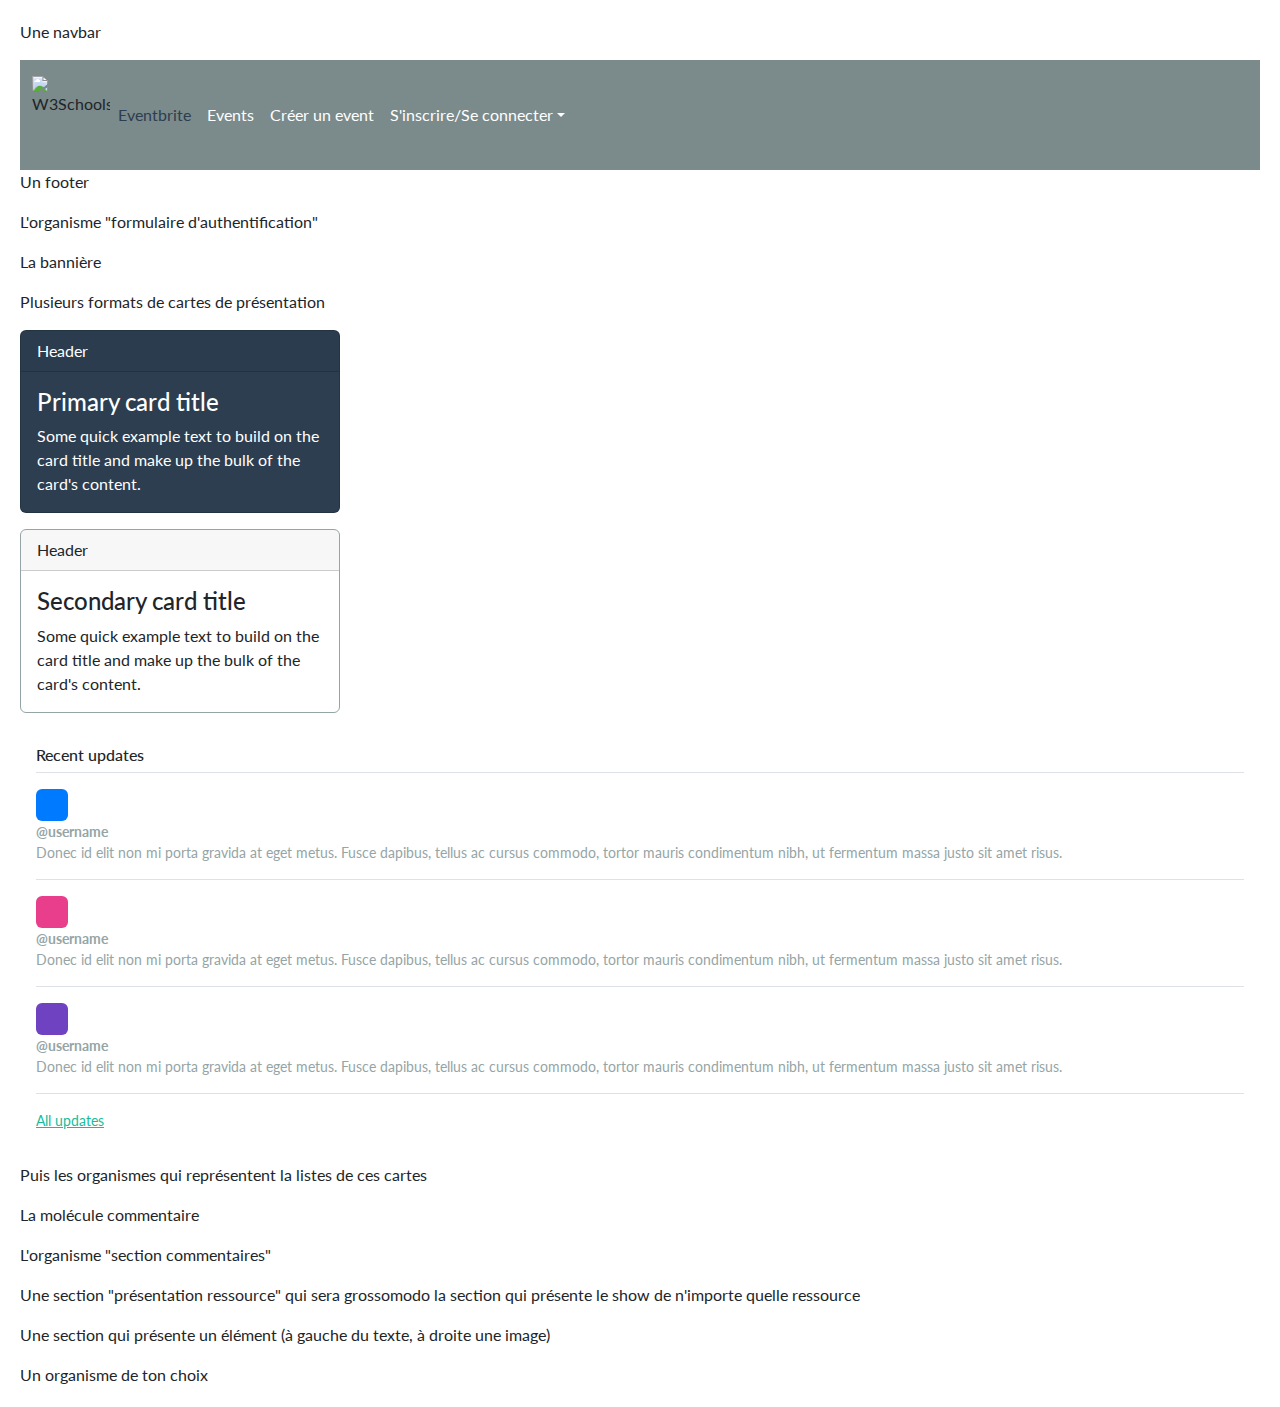
==== index.html @ 3ca7cefd "first commit" ====
<!DOCTYPE html>
<html>
  <head>
    <title>Kit UI de l'espace !</title>
    <link rel="preconnect" href="https://fonts.googleapis.com">
    <link rel="preconnect" href="https://fonts.gstatic.com" crossorigin>
    <link href="https://fonts.googleapis.com/css2?family=Roboto:wght@300&display=swap" rel="stylesheet">

    <link rel="preconnect" href="https://fonts.googleapis.com">
    <link rel="preconnect" href="https://fonts.gstatic.com" crossorigin>
    <link href="https://fonts.googleapis.com/css2?family=Montserrat:wght@500&display=swap" rel="stylesheet">
    <link rel="stylesheet" type="text/css" href="bootstrap.css">
  </head>

<body>

<p>Une navbar</p>

<nav class="navbar navbar-expand-lg navbar-dark bg-dark">
    <div class="container-fluid">
      <img src="https://logos-download.com/wp-content/uploads/2019/11/Eventbrite_Logo-700x700.png" alt="W3Schools.com" style="width:77.5px;height:77.5px;">
        <button class="navbar-toggler" type="button" data-bs-toggle="collapse" data-bs-target="#navbarColor02" aria-controls="navbarColor02" aria-expanded="false" aria-label="Toggle navigation">
        <span class="navbar-toggler-icon"></span>
      </button>
      <div class="collapse navbar-collapse" id="navbarColor02">
        <ul class="navbar-nav me-auto">
          <li class="nav-item">
            <a class="nav-link active" href="#">Eventbrite</a>
          </li>
          <li class="nav-item">
            <a class="nav-link" href="#">Events</a>
          </li>
          <li class="nav-item">
            <a class="nav-link" href="#">Créer un event</a>
          </li>
          <li class="nav-item dropdown">
            <a class="nav-link dropdown-toggle" data-bs-toggle="dropdown" href="#" role="button" aria-haspopup="true" aria-expanded="false">S'inscrire/Se connecter</a>
            <div class="dropdown-menu">
              <a class="dropdown-item" href="#">S'enregistrer</a>
              <a class="dropdown-item" href="#">Se connecter</a>
              <a class="dropdown-item" href="#">Se déconnecter</a>
            </div>
          </li>
        </ul>
      </div>
    </div>
  </nav>

<p>Un footer</p>



<p>L'organisme "formulaire d'authentification"</p>



<p>La bannière</p>



<p>Plusieurs formats de cartes de présentation</p>

<div class="card text-white bg-primary mb-3" style="max-width: 20rem;">
    <div class="card-header">Header</div>
    <div class="card-body">
      <h4 class="card-title">Primary card title</h4>
      <p class="card-text">Some quick example text to build on the card title and make up the bulk of the card's content.</p>
    </div>
</div>

<div class="card border-secondary mb-3" style="max-width: 20rem;">
    <div class="card-header">Header</div>
    <div class="card-body">
      <h4 class="card-title">Secondary card title</h4>
      <p class="card-text">Some quick example text to build on the card title and make up the bulk of the card's content.</p>
    </div>
</div>

<div class="my-3 p-3 bg-white rounded box-shadow">
    <h6 class="border-bottom border-gray pb-2 mb-0">Recent updates</h6>
    <div class="media text-muted pt-3">
      <img data-src="holder.js/32x32?theme=thumb&amp;bg=007bff&amp;fg=007bff&amp;size=1" alt="32x32" class="mr-2 rounded" style="width: 32px; height: 32px;" src="data:image/svg+xml;charset=UTF-8,%3Csvg%20width%3D%2232%22%20height%3D%2232%22%20xmlns%3D%22http%3A%2F%2Fwww.w3.org%2F2000%2Fsvg%22%20viewBox%3D%220%200%2032%2032%22%20preserveAspectRatio%3D%22none%22%3E%3Cdefs%3E%3Cstyle%20type%3D%22text%2Fcss%22%3E%23holder_18695008e8b%20text%20%7B%20fill%3A%23007bff%3Bfont-weight%3Abold%3Bfont-family%3AArial%2C%20Helvetica%2C%20Open%20Sans%2C%20sans-serif%2C%20monospace%3Bfont-size%3A2pt%20%7D%20%3C%2Fstyle%3E%3C%2Fdefs%3E%3Cg%20id%3D%22holder_18695008e8b%22%3E%3Crect%20width%3D%2232%22%20height%3D%2232%22%20fill%3D%22%23007bff%22%3E%3C%2Frect%3E%3Cg%3E%3Ctext%20x%3D%2212.045440673828125%22%20y%3D%2217.2%22%3E32x32%3C%2Ftext%3E%3C%2Fg%3E%3C%2Fg%3E%3C%2Fsvg%3E" data-holder-rendered="true">
      <p class="media-body pb-3 mb-0 small lh-125 border-bottom border-gray">
        <strong class="d-block text-gray-dark">@username</strong>
        Donec id elit non mi porta gravida at eget metus. Fusce dapibus, tellus ac cursus commodo, tortor mauris condimentum nibh, ut fermentum massa justo sit amet risus.
      </p>
    </div>
    <div class="media text-muted pt-3">
      <img data-src="holder.js/32x32?theme=thumb&amp;bg=e83e8c&amp;fg=e83e8c&amp;size=1" alt="32x32" class="mr-2 rounded" style="width: 32px; height: 32px;" src="data:image/svg+xml;charset=UTF-8,%3Csvg%20width%3D%2232%22%20height%3D%2232%22%20xmlns%3D%22http%3A%2F%2Fwww.w3.org%2F2000%2Fsvg%22%20viewBox%3D%220%200%2032%2032%22%20preserveAspectRatio%3D%22none%22%3E%3Cdefs%3E%3Cstyle%20type%3D%22text%2Fcss%22%3E%23holder_18695008e8d%20text%20%7B%20fill%3A%23e83e8c%3Bfont-weight%3Abold%3Bfont-family%3AArial%2C%20Helvetica%2C%20Open%20Sans%2C%20sans-serif%2C%20monospace%3Bfont-size%3A2pt%20%7D%20%3C%2Fstyle%3E%3C%2Fdefs%3E%3Cg%20id%3D%22holder_18695008e8d%22%3E%3Crect%20width%3D%2232%22%20height%3D%2232%22%20fill%3D%22%23e83e8c%22%3E%3C%2Frect%3E%3Cg%3E%3Ctext%20x%3D%2212.045440673828125%22%20y%3D%2217.2%22%3E32x32%3C%2Ftext%3E%3C%2Fg%3E%3C%2Fg%3E%3C%2Fsvg%3E" data-holder-rendered="true">
      <p class="media-body pb-3 mb-0 small lh-125 border-bottom border-gray">
        <strong class="d-block text-gray-dark">@username</strong>
        Donec id elit non mi porta gravida at eget metus. Fusce dapibus, tellus ac cursus commodo, tortor mauris condimentum nibh, ut fermentum massa justo sit amet risus.
      </p>
    </div>
    <div class="media text-muted pt-3">
      <img data-src="holder.js/32x32?theme=thumb&amp;bg=6f42c1&amp;fg=6f42c1&amp;size=1" alt="32x32" class="mr-2 rounded" style="width: 32px; height: 32px;" src="data:image/svg+xml;charset=UTF-8,%3Csvg%20width%3D%2232%22%20height%3D%2232%22%20xmlns%3D%22http%3A%2F%2Fwww.w3.org%2F2000%2Fsvg%22%20viewBox%3D%220%200%2032%2032%22%20preserveAspectRatio%3D%22none%22%3E%3Cdefs%3E%3Cstyle%20type%3D%22text%2Fcss%22%3E%23holder_18695008e8e%20text%20%7B%20fill%3A%236f42c1%3Bfont-weight%3Abold%3Bfont-family%3AArial%2C%20Helvetica%2C%20Open%20Sans%2C%20sans-serif%2C%20monospace%3Bfont-size%3A2pt%20%7D%20%3C%2Fstyle%3E%3C%2Fdefs%3E%3Cg%20id%3D%22holder_18695008e8e%22%3E%3Crect%20width%3D%2232%22%20height%3D%2232%22%20fill%3D%22%236f42c1%22%3E%3C%2Frect%3E%3Cg%3E%3Ctext%20x%3D%2212.045440673828125%22%20y%3D%2217.2%22%3E32x32%3C%2Ftext%3E%3C%2Fg%3E%3C%2Fg%3E%3C%2Fsvg%3E" data-holder-rendered="true">
      <p class="media-body pb-3 mb-0 small lh-125 border-bottom border-gray">
        <strong class="d-block text-gray-dark">@username</strong>
        Donec id elit non mi porta gravida at eget metus. Fusce dapibus, tellus ac cursus commodo, tortor mauris condimentum nibh, ut fermentum massa justo sit amet risus.
      </p>
    </div>
    <small class="d-block text-right mt-3">
      <a href="#">All updates</a>
    </small>
</div>
  

<p>Puis les organismes qui représentent la listes de ces cartes</p>



<p>La molécule commentaire</p>
<p>L'organisme "section commentaires"</p>
<p>Une section "présentation ressource" qui sera grossomodo la section qui présente le show de n'importe quelle ressource</p>
<p>Une section qui présente un élément (à gauche du texte, à droite une image)</p>
<p>Un organisme de ton choix</p>

</body>
</html>
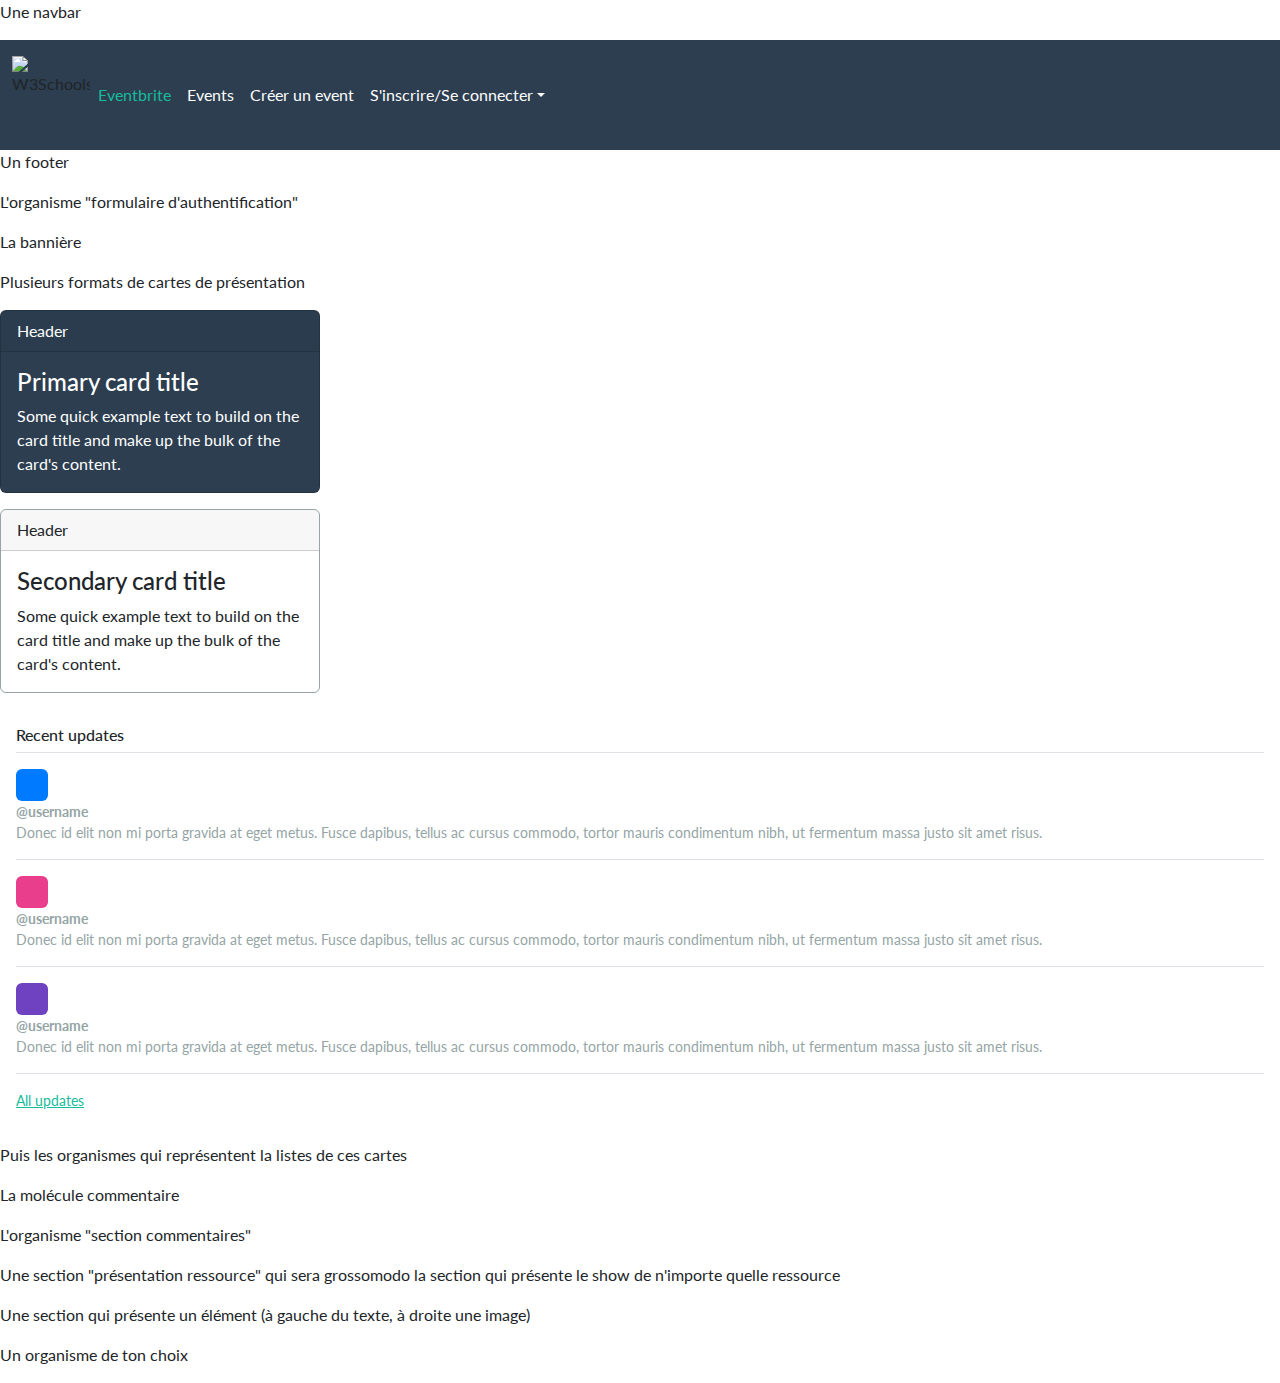
==== commit 56139e67: "maj index form navbar banner" ====
--- a/index.html
+++ b/index.html
@@ -16,7 +16,7 @@
 
 <p>Une navbar</p>
 
-<nav class="navbar navbar-expand-lg navbar-dark bg-dark">
+<nav class="navbar navbar-expand-lg navbar-dark bg-primary">
     <div class="container-fluid">
       <img src="https://logos-download.com/wp-content/uploads/2019/11/Eventbrite_Logo-700x700.png" alt="W3Schools.com" style="width:77.5px;height:77.5px;">
         <button class="navbar-toggler" type="button" data-bs-toggle="collapse" data-bs-target="#navbarColor02" aria-controls="navbarColor02" aria-expanded="false" aria-label="Toggle navigation">
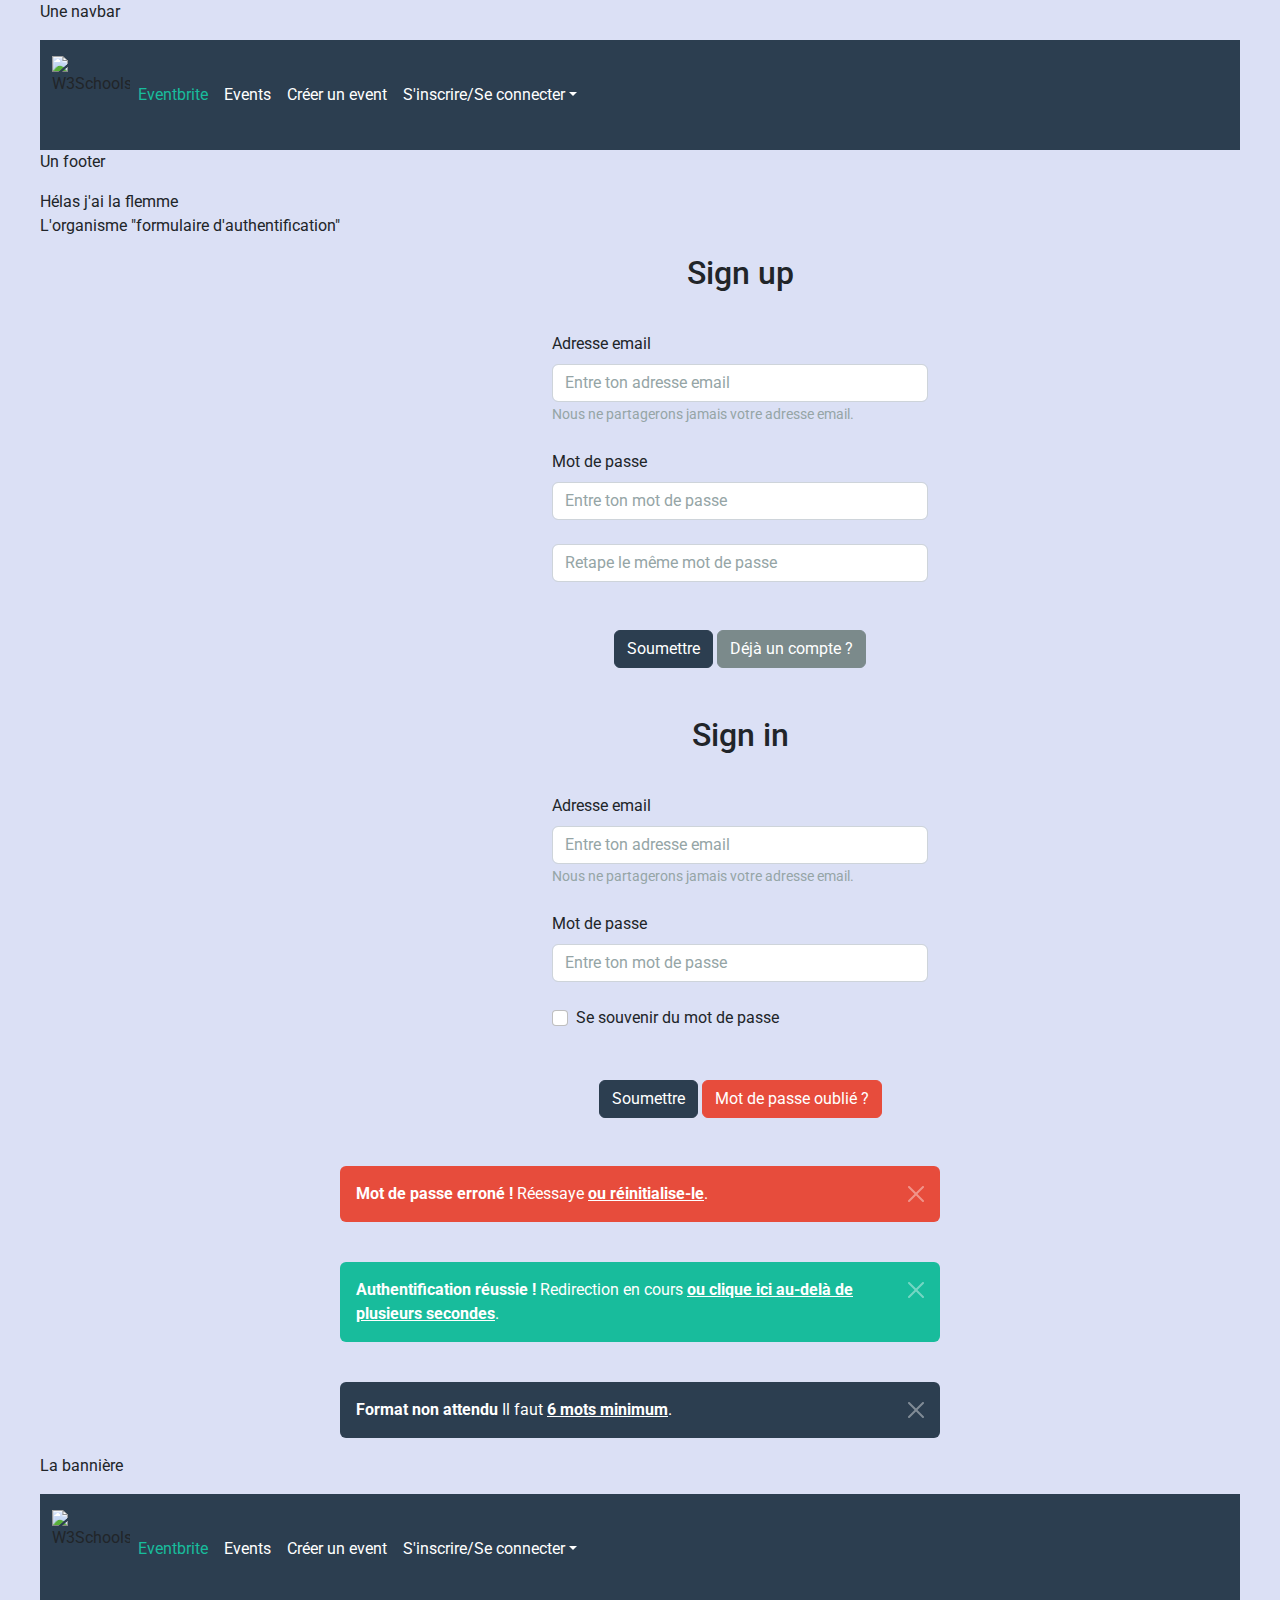
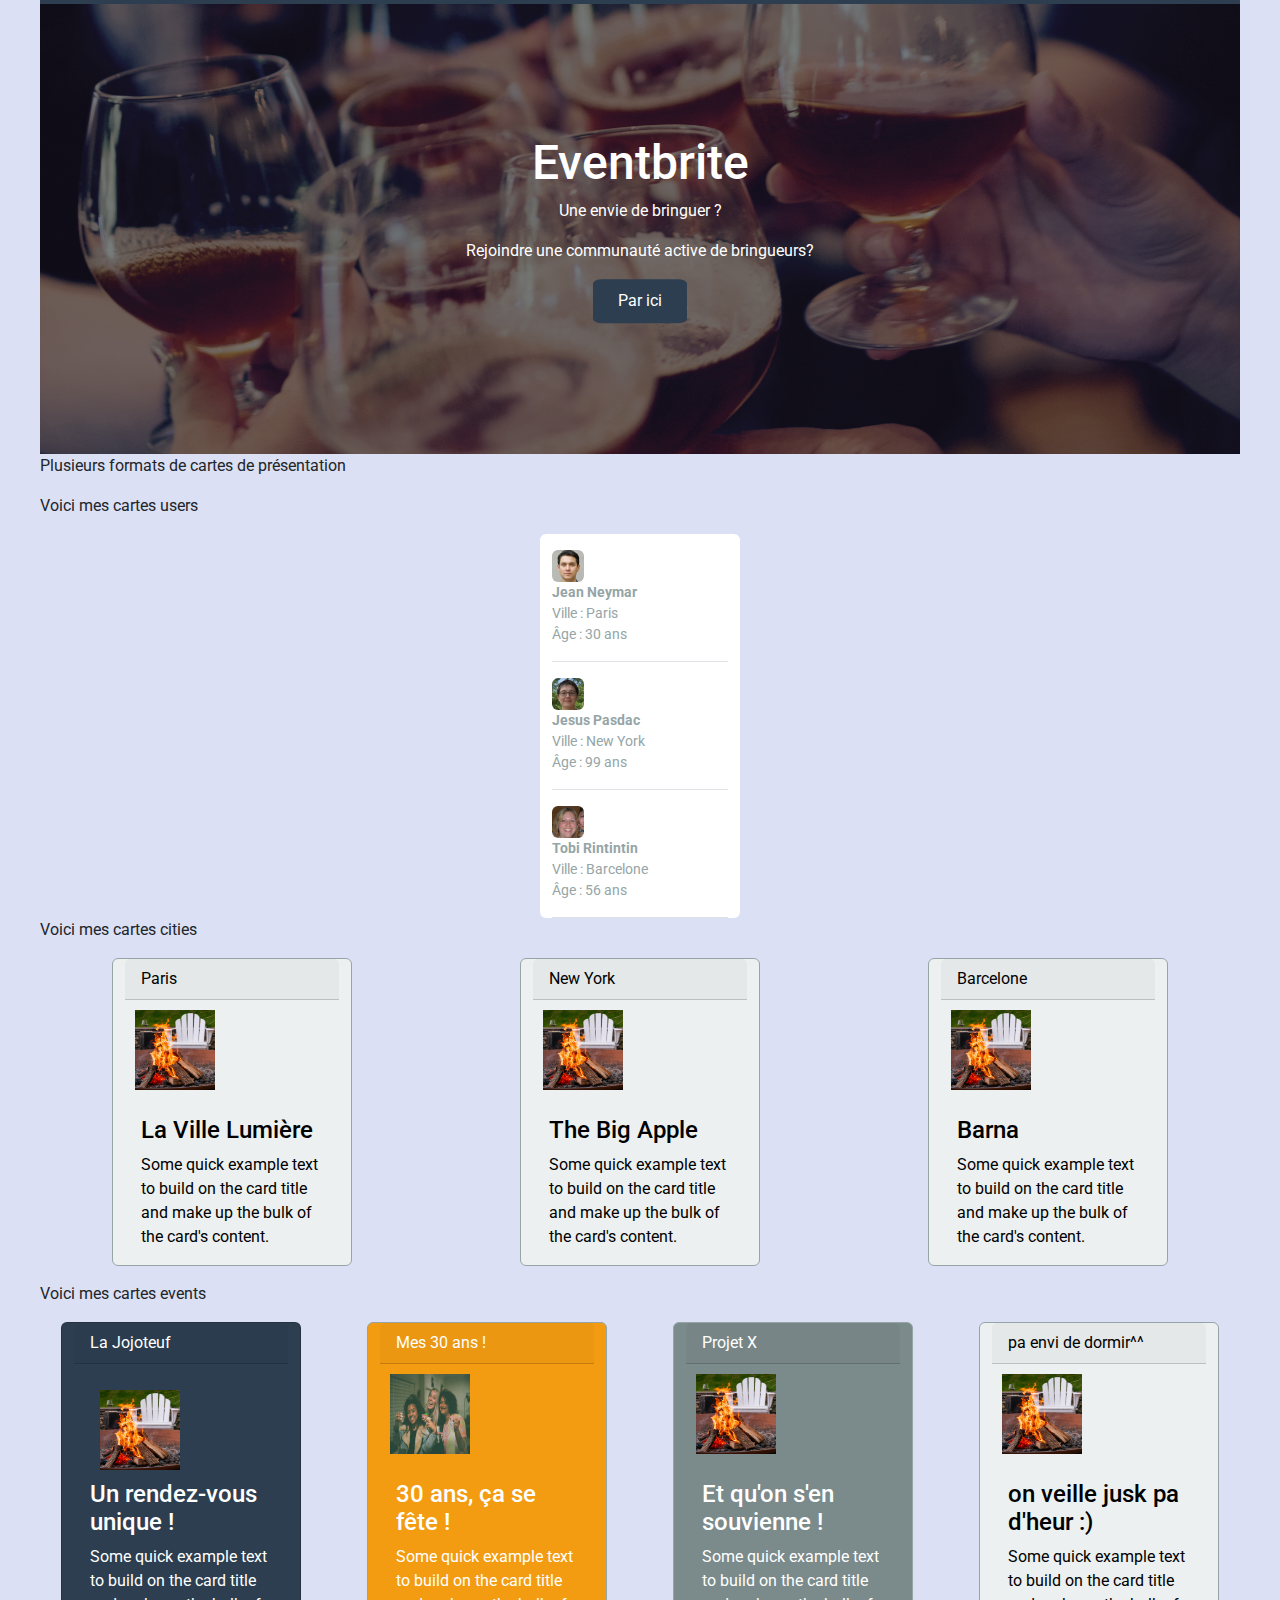
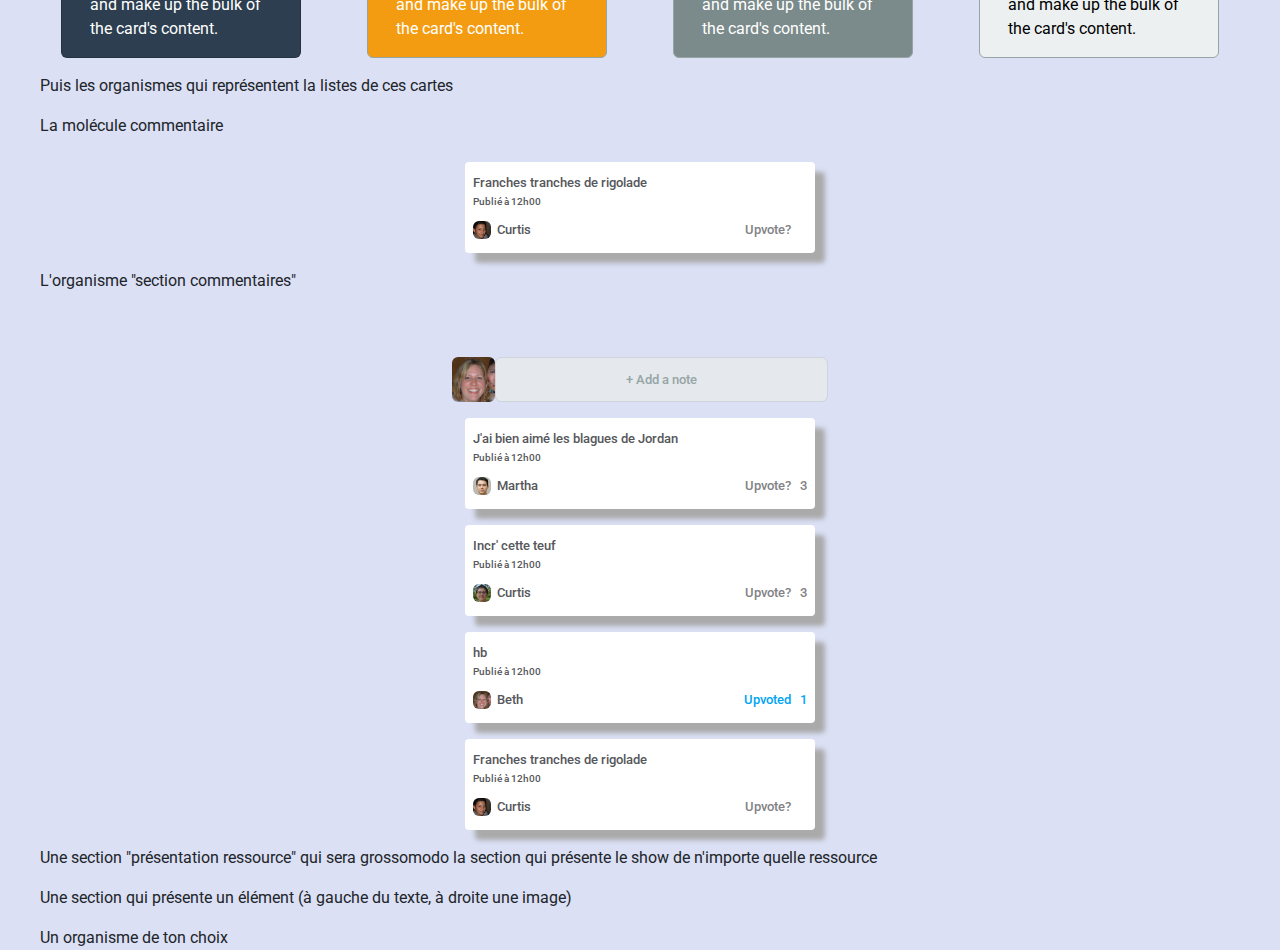
==== commit b4503f56: "l'enfer" ====
--- a/index.html
+++ b/index.html
@@ -10,6 +10,7 @@
     <link rel="preconnect" href="https://fonts.gstatic.com" crossorigin>
     <link href="https://fonts.googleapis.com/css2?family=Montserrat:wght@500&display=swap" rel="stylesheet">
     <link rel="stylesheet" type="text/css" href="bootstrap.css">
+    <link rel="stylesheet" type="text/css" href="custom.css">
   </head>
 
 <body>
@@ -17,100 +18,317 @@
 <p>Une navbar</p>
 
 <nav class="navbar navbar-expand-lg navbar-dark bg-primary">
-    <div class="container-fluid">
-      <img src="https://logos-download.com/wp-content/uploads/2019/11/Eventbrite_Logo-700x700.png" alt="W3Schools.com" style="width:77.5px;height:77.5px;">
-        <button class="navbar-toggler" type="button" data-bs-toggle="collapse" data-bs-target="#navbarColor02" aria-controls="navbarColor02" aria-expanded="false" aria-label="Toggle navigation">
-        <span class="navbar-toggler-icon"></span>
-      </button>
-      <div class="collapse navbar-collapse" id="navbarColor02">
-        <ul class="navbar-nav me-auto">
-          <li class="nav-item">
-            <a class="nav-link active" href="#">Eventbrite</a>
-          </li>
-          <li class="nav-item">
-            <a class="nav-link" href="#">Events</a>
-          </li>
-          <li class="nav-item">
-            <a class="nav-link" href="#">Créer un event</a>
-          </li>
-          <li class="nav-item dropdown">
-            <a class="nav-link dropdown-toggle" data-bs-toggle="dropdown" href="#" role="button" aria-haspopup="true" aria-expanded="false">S'inscrire/Se connecter</a>
-            <div class="dropdown-menu">
-              <a class="dropdown-item" href="#">S'enregistrer</a>
-              <a class="dropdown-item" href="#">Se connecter</a>
-              <a class="dropdown-item" href="#">Se déconnecter</a>
-            </div>
-          </li>
-        </ul>
-      </div>
-    </div>
-  </nav>
+  <div class="container-fluid">
+    <img src="https://logos-download.com/wp-content/uploads/2019/11/Eventbrite_Logo-700x700.png" alt="W3Schools.com" style="width:77.5px;height:77.5px;">
+      <button class="navbar-toggler" type="button" data-bs-toggle="collapse" data-bs-target="#navbarColor02" aria-controls="navbarColor02" aria-expanded="false" aria-label="Toggle navigation">
+      <span class="navbar-toggler-icon"></span>
+    </button>
+    <div class="collapse navbar-collapse" id="navbarColor02">
+      <ul class="navbar-nav me-auto">
+        <li class="nav-item">
+          <a class="nav-link active" href="#">Eventbrite</a>
+        </li>
+        <li class="nav-item">
+          <a class="nav-link" href="#">Events</a>
+        </li>
+        <li class="nav-item">
+          <a class="nav-link" href="#">Créer un event</a>
+        </li>
+        <li class="nav-item dropdown">
+          <a class="nav-link dropdown-toggle" data-bs-toggle="dropdown" href="#" role="button" aria-haspopup="true" aria-expanded="false">S'inscrire/Se connecter</a>
+          <div class="dropdown-menu">
+            <a class="dropdown-item" href="#">S'enregistrer</a>
+            <a class="dropdown-item" href="#">Se connecter</a>
+            <a class="dropdown-item" href="#">Se déconnecter</a>
+          </div>
+        </li>
+      </ul>
+    </div>
+  </div>
+</nav>
 
 <p>Un footer</p>
 
-
+Hélas j'ai la flemme
 
 <p>L'organisme "formulaire d'authentification"</p>
 
+<div class="container">
+  <div class="row">
+    <div class="col-md-12 offset-md-3">  
+       <h1 class="h3 mb-3 font-weight-normal text-center">Sign up</h1>
+
+       <div class="form-group">
+         <label for="exampleInputEmail1" class="form-label mt-4">Adresse email</label>
+         <input type="email" class="form-control" id="exampleInputEmail1" aria-describedby="emailHelp" placeholder="Entre ton adresse email">
+         <small id="emailHelp" class="form-text text-muted">Nous ne partagerons jamais votre adresse email.</small>
+       </div>
+     
+       <div class="form-group">
+         <label for="exampleInputPassword1" class="form-label mt-4">Mot de passe</label>
+         <input type="password" class="form-control" id="exampleInputPassword1" placeholder="Entre ton mot de passe">
+       </div>
+       <div class="form-group"><br>
+        <input type="password" class="form-control" id="exampleInputPassword1" placeholder="Retape le même mot de passe">
+      </div>
+      <div class ="container-button">
+       <div class="actions mt-5">
+        <button type="submit" class="btn btn-primary">Soumettre</button>
+        <button type="submit" class="btn btn-dark">Déjà un compte ?</button>
+      </div>
+      </div>
+    </div>
+  </div>
+</div>
+<br><br>
+<div class="container">
+  <div class="row">
+    <div class="col-md-12s offset-md-3">  
+       <h1 class="h3 mb-3 font-weight-normal text-center">Sign in</h1>
+
+       <div class="form-group">
+         <label for="exampleInputEmail1" class="form-label mt-4">Adresse email</label>
+         <input type="email" class="form-control" id="exampleInputEmail1" aria-describedby="emailHelp" placeholder="Entre ton adresse email">
+         <small id="emailHelp" class="form-text text-muted">Nous ne partagerons jamais votre adresse email.</small>
+       </div>
+     
+       <div class="form-group">
+         <label for="exampleInputPassword1" class="form-label mt-4">Mot de passe</label>
+         <input type="password" class="form-control" id="exampleInputPassword1" placeholder="Entre ton mot de passe">
+       </div><br>
+       <div class="form-check">
+        <input class="form-check-input" type="checkbox" value="" id="flexCheckDefault">
+        <label class="form-check-label" for="flexCheckDefault">
+          Se souvenir du mot de passe
+        </label>
+      </div>
+      <div class ="container-button">
+       <div class="actions mt-5">
+        <button type="submit" class="btn btn-primary">Soumettre</button>
+        <button type="submit" class="btn btn-danger">Mot de passe oublié ?</button>
+      </div>
+      </div>
+    </div>
+  </div>
+</div>
+<br><br>
+
+ <div class="alert alert-dismissible alert-danger col-md-6 offset-md-3">
+   <button type="button" class="btn-close" data-bs-dismiss="alert"></button>
+   <strong>Mot de passe erroné !</strong> Réessaye <a href="#" class="alert-link">ou réinitialise-le</a>.
+ </div>
+ <br>
+ <div class="alert alert-dismissible alert-success col-md-6 offset-md-3">
+   <button type="button" class="btn-close" data-bs-dismiss="alert"></button>
+   <strong>Authentification réussie !</strong> Redirection en cours <a href="#" class="alert-link">ou clique ici au-delà de plusieurs secondes</a>.
+ </div>
+ <br>
+ <div class="alert alert-dismissible alert-primary col-md-6 offset-md-3">
+   <button type="button" class="btn-close" data-bs-dismiss="alert"></button>
+   <strong>Format non attendu</strong> Il faut <a href="#" class="alert-link">6 mots minimum</a>.
+ </div>
+
 
 
 <p>La bannière</p>
 
-
+<nav class="navbar navbar-expand-lg navbar-dark bg-primary">
+  <div class="container-fluid">
+    <img src="https://logos-download.com/wp-content/uploads/2019/11/Eventbrite_Logo-700x700.png" alt="W3Schools.com" style="width:77.5px;height:77.5px;">
+      <button class="navbar-toggler" type="button" data-bs-toggle="collapse" data-bs-target="#navbarColor02" aria-controls="navbarColor02" aria-expanded="false" aria-label="Toggle navigation">
+      <span class="navbar-toggler-icon"></span>
+    </button>
+    <div class="collapse navbar-collapse" id="navbarColor02">
+      <ul class="navbar-nav me-auto">
+        <li class="nav-item">
+          <a class="nav-link active" href="#">Eventbrite</a>
+        </li>
+        <li class="nav-item">
+          <a class="nav-link" href="#">Events</a>
+        </li>
+        <li class="nav-item">
+          <a class="nav-link" href="#">Créer un event</a>
+        </li>
+        <li class="nav-item dropdown">
+          <a class="nav-link dropdown-toggle" data-bs-toggle="dropdown" href="#" role="button" aria-haspopup="true" aria-expanded="false">S'inscrire/Se connecter</a>
+          <div class="dropdown-menu">
+            <a class="dropdown-item" href="#">S'enregistrer</a>
+            <a class="dropdown-item" href="#">Se connecter</a>
+            <a class="dropdown-item" href="#">Se déconnecter</a>
+          </div>
+        </li>
+      </ul>
+    </div>
+  </div>
+</nav>
+
+<div class="hero-image">
+  <div class="hero-text">
+    <h1>Eventbrite</h1>
+    <p>Une envie de bringuer ?</p>
+    <p>Rejoindre une communauté active de bringueurs?</p>
+    <button>Par ici</button>
+  </div>
+</div>
 
 <p>Plusieurs formats de cartes de présentation</p>
-
-<div class="card text-white bg-primary mb-3" style="max-width: 20rem;">
-    <div class="card-header">Header</div>
-    <div class="card-body">
-      <h4 class="card-title">Primary card title</h4>
-      <p class="card-text">Some quick example text to build on the card title and make up the bulk of the card's content.</p>
-    </div>
-</div>
-
-<div class="card border-secondary mb-3" style="max-width: 20rem;">
-    <div class="card-header">Header</div>
-    <div class="card-body">
-      <h4 class="card-title">Secondary card title</h4>
-      <p class="card-text">Some quick example text to build on the card title and make up the bulk of the card's content.</p>
-    </div>
-</div>
-
-<div class="my-3 p-3 bg-white rounded box-shadow">
-    <h6 class="border-bottom border-gray pb-2 mb-0">Recent updates</h6>
-    <div class="media text-muted pt-3">
-      <img data-src="holder.js/32x32?theme=thumb&amp;bg=007bff&amp;fg=007bff&amp;size=1" alt="32x32" class="mr-2 rounded" style="width: 32px; height: 32px;" src="data:image/svg+xml;charset=UTF-8,%3Csvg%20width%3D%2232%22%20height%3D%2232%22%20xmlns%3D%22http%3A%2F%2Fwww.w3.org%2F2000%2Fsvg%22%20viewBox%3D%220%200%2032%2032%22%20preserveAspectRatio%3D%22none%22%3E%3Cdefs%3E%3Cstyle%20type%3D%22text%2Fcss%22%3E%23holder_18695008e8b%20text%20%7B%20fill%3A%23007bff%3Bfont-weight%3Abold%3Bfont-family%3AArial%2C%20Helvetica%2C%20Open%20Sans%2C%20sans-serif%2C%20monospace%3Bfont-size%3A2pt%20%7D%20%3C%2Fstyle%3E%3C%2Fdefs%3E%3Cg%20id%3D%22holder_18695008e8b%22%3E%3Crect%20width%3D%2232%22%20height%3D%2232%22%20fill%3D%22%23007bff%22%3E%3C%2Frect%3E%3Cg%3E%3Ctext%20x%3D%2212.045440673828125%22%20y%3D%2217.2%22%3E32x32%3C%2Ftext%3E%3C%2Fg%3E%3C%2Fg%3E%3C%2Fsvg%3E" data-holder-rendered="true">
-      <p class="media-body pb-3 mb-0 small lh-125 border-bottom border-gray">
-        <strong class="d-block text-gray-dark">@username</strong>
-        Donec id elit non mi porta gravida at eget metus. Fusce dapibus, tellus ac cursus commodo, tortor mauris condimentum nibh, ut fermentum massa justo sit amet risus.
-      </p>
-    </div>
-    <div class="media text-muted pt-3">
-      <img data-src="holder.js/32x32?theme=thumb&amp;bg=e83e8c&amp;fg=e83e8c&amp;size=1" alt="32x32" class="mr-2 rounded" style="width: 32px; height: 32px;" src="data:image/svg+xml;charset=UTF-8,%3Csvg%20width%3D%2232%22%20height%3D%2232%22%20xmlns%3D%22http%3A%2F%2Fwww.w3.org%2F2000%2Fsvg%22%20viewBox%3D%220%200%2032%2032%22%20preserveAspectRatio%3D%22none%22%3E%3Cdefs%3E%3Cstyle%20type%3D%22text%2Fcss%22%3E%23holder_18695008e8d%20text%20%7B%20fill%3A%23e83e8c%3Bfont-weight%3Abold%3Bfont-family%3AArial%2C%20Helvetica%2C%20Open%20Sans%2C%20sans-serif%2C%20monospace%3Bfont-size%3A2pt%20%7D%20%3C%2Fstyle%3E%3C%2Fdefs%3E%3Cg%20id%3D%22holder_18695008e8d%22%3E%3Crect%20width%3D%2232%22%20height%3D%2232%22%20fill%3D%22%23e83e8c%22%3E%3C%2Frect%3E%3Cg%3E%3Ctext%20x%3D%2212.045440673828125%22%20y%3D%2217.2%22%3E32x32%3C%2Ftext%3E%3C%2Fg%3E%3C%2Fg%3E%3C%2Fsvg%3E" data-holder-rendered="true">
-      <p class="media-body pb-3 mb-0 small lh-125 border-bottom border-gray">
-        <strong class="d-block text-gray-dark">@username</strong>
-        Donec id elit non mi porta gravida at eget metus. Fusce dapibus, tellus ac cursus commodo, tortor mauris condimentum nibh, ut fermentum massa justo sit amet risus.
-      </p>
-    </div>
-    <div class="media text-muted pt-3">
-      <img data-src="holder.js/32x32?theme=thumb&amp;bg=6f42c1&amp;fg=6f42c1&amp;size=1" alt="32x32" class="mr-2 rounded" style="width: 32px; height: 32px;" src="data:image/svg+xml;charset=UTF-8,%3Csvg%20width%3D%2232%22%20height%3D%2232%22%20xmlns%3D%22http%3A%2F%2Fwww.w3.org%2F2000%2Fsvg%22%20viewBox%3D%220%200%2032%2032%22%20preserveAspectRatio%3D%22none%22%3E%3Cdefs%3E%3Cstyle%20type%3D%22text%2Fcss%22%3E%23holder_18695008e8e%20text%20%7B%20fill%3A%236f42c1%3Bfont-weight%3Abold%3Bfont-family%3AArial%2C%20Helvetica%2C%20Open%20Sans%2C%20sans-serif%2C%20monospace%3Bfont-size%3A2pt%20%7D%20%3C%2Fstyle%3E%3C%2Fdefs%3E%3Cg%20id%3D%22holder_18695008e8e%22%3E%3Crect%20width%3D%2232%22%20height%3D%2232%22%20fill%3D%22%236f42c1%22%3E%3C%2Frect%3E%3Cg%3E%3Ctext%20x%3D%2212.045440673828125%22%20y%3D%2217.2%22%3E32x32%3C%2Ftext%3E%3C%2Fg%3E%3C%2Fg%3E%3C%2Fsvg%3E" data-holder-rendered="true">
-      <p class="media-body pb-3 mb-0 small lh-125 border-bottom border-gray">
-        <strong class="d-block text-gray-dark">@username</strong>
-        Donec id elit non mi porta gravida at eget metus. Fusce dapibus, tellus ac cursus commodo, tortor mauris condimentum nibh, ut fermentum massa justo sit amet risus.
-      </p>
-    </div>
-    <small class="d-block text-right mt-3">
-      <a href="#">All updates</a>
-    </small>
-</div>
+<p>Voici mes cartes users</p>
+
+<div class="container">
+  <div class="row">
+      <div class="col-md-6 offset-md-3 bg-white rounded box-shadow"> 
+          <div class="media text-muted pt-3">
+            <img data-src="holder.js/32x32?theme=thumb&amp;bg=007bff&amp;fg=007bff&amp;size=1" alt="32x32" class="mr-2 rounded" style="width: 32px; height: 32px;" src="user1.jpg" data-holder-rendered="true">
+            <p class="media-body pb-3 mb-0 small lh-125 border-bottom border-gray">
+              <strong class="d-block text-gray-dark">Jean Neymar</strong>
+              Ville : Paris<br>
+              Âge : 30 ans
+            </p>
+          </div>
+          <div class="media text-muted pt-3 ">
+            <img data-src="holder.js/32x32?theme=thumb&amp;bg=e83e8c&amp;fg=e83e8c&amp;size=1" alt="32x32" class="mr-2 rounded" style="width: 32px; height: 32px;" src="user2.jpg" data-holder-rendered="true">
+            <p class="media-body pb-3 mb-0 small lh-125 border-bottom border-gray">
+              <strong class="d-block text-gray-dark">Jesus Pasdac</strong>       
+              Ville : New York<br>
+              Âge : 99 ans     
+            </p>
+          </div>
+          <div class="media text-muted pt-3">
+            <img data-src="holder.js/32x32?theme=thumb&amp;bg=6f42c1&amp;fg=6f42c1&amp;size=1" alt="32x32" class="mr-2 rounded" style="width: 32px; height: 32px;" src="user3.jpg" data-holder-rendered="true">
+            <p class="media-body pb-3 mb-0 small lh-125 border-bottom border-gray">
+              <strong class="d-block text-gray-dark">Tobi Rintintin</strong>
+              Ville : Barcelone<br>
+              Âge : 56 ans </p>
+          </div>
+        </div>
+      </div>
+    </div>
+</div>
+
   
+<p>Voici mes cartes cities</p>
+
+<div class ="row d-flex justify-content-around">
+  <div class="card text-black bg-light border-secondary mb-3" style="max-width: 15rem;">
+    <div class="card-header">Paris</div>
+    <img data-src="holder.js/32x32?theme=thumb&amp;bg=e83e8c&amp;fg=e83e8c&amp;size=1" alt="32x32" class="mr-2 rounded" style="width: 100px; height: 100px; padding: 10px" src="feu.jpg" data-holder-rendered="true">
+    <div class="card-body">
+      <h4 class="card-title">La Ville Lumière</h4>
+      <p class="card-text">Some quick example text to build on the card title and make up the bulk of the card's content.</p>
+    </div>
+  </div>
+  <div class="card text-black bg-light border-secondary mb-3" style="max-width: 15rem;">
+    <div class="card-header">New York</div>
+    <img data-src="holder.js/32x32?theme=thumb&amp;bg=e83e8c&amp;fg=e83e8c&amp;size=1" alt="32x32" class="mr-2 rounded" style="width: 100px; height: 100px; padding: 10px" src="feu.jpg" data-holder-rendered="true">
+    <div class="card-body">
+      <h4 class="card-title">The Big Apple</h4>
+      <p class="card-text">Some quick example text to build on the card title and make up the bulk of the card's content.</p>
+    </div>
+  </div>
+  <div class="card text-black bg-light border-secondary mb-3" style="max-width: 15rem;">
+    <div class="card-header">Barcelone</div>
+    <img data-src="holder.js/32x32?theme=thumb&amp;bg=e83e8c&amp;fg=e83e8c&amp;size=1" alt="32x32" class="mr-2 rounded" style="width: 100px; height: 100px; padding: 10px" src="feu.jpg" data-holder-rendered="true">
+    <div class="card-body">
+      <h4 class="card-title">Barna</h4>
+      <p class="card-text">Some quick example text to build on the card title and make up the bulk of the card's content.</p>
+    </div>
+  </div>
+</div>
+
+<p>Voici mes cartes events</p>
+<div class ="row d-flex justify-content-around">
+  <div class="card text-white bg-primary mb-3 d-flex" style="max-width: 15rem;">
+      <div class="card-header">La Jojoteuf</div>
+      <div class="card-body">
+        <img data-src="holder.js/32x32?theme=thumb&amp;bg=e83e8c&amp;fg=e83e8c&amp;size=1" alt="32x32" class="mr-2 rounded" style="width: 100px; height: 100px; padding: 10px" src="feu.jpg" data-holder-rendered="true">
+        <h4 class="card-title">Un rendez-vous unique !</h4>
+        <p class="card-text">Some quick example text to build on the card title and make up the bulk of the card's content.</p>
+      </div>
+  </div>
+  <div class="card text-white bg-warning border-secondary mb-3" style="max-width: 15rem;">
+      <div class="card-header">Mes 30 ans !</div>
+      <img data-src="holder.js/32x32?theme=thumb&amp;bg=e83e8c&amp;fg=e83e8c&amp;size=1" alt="32x32" class="mr-2 rounded" style="width: 100px; height: 100px; padding: 10px" src="filles.jpg" data-holder-rendered="true"> <div class="card-body">
+        <h4 class="card-title">30 ans, ça se fête !</h4>
+        <p class="card-text">Some quick example text to build on the card title and make up the bulk of the card's content.</p>
+      </div>
+  </div>
+  <div class="card text-white bg-dark border-secondary mb-3" style="max-width: 15rem;">
+    <div class="card-header">Projet X</div>
+    <img data-src="holder.js/32x32?theme=thumb&amp;bg=e83e8c&amp;fg=e83e8c&amp;size=1" alt="32x32" class="mr-2 rounded" style="width: 100px; height: 100px; padding: 10px" src="feu.jpg" data-holder-rendered="true">
+    <div class="card-body">
+      <h4 class="card-title">Et qu'on s'en souvienne !</h4>
+      <p class="card-text">Some quick example text to build on the card title and make up the bulk of the card's content.</p>
+    </div>
+  </div>
+  <div class="card text-black bg-light border-secondary mb-3" style="max-width: 15rem;">
+    <div class="card-header">pa envi de dormir^^</div>
+    <img data-src="holder.js/32x32?theme=thumb&amp;bg=e83e8c&amp;fg=e83e8c&amp;size=1" alt="32x32" class="mr-2 rounded" style="width: 100px; height: 100px; padding: 10px" src="feu.jpg" data-holder-rendered="true">
+    <div class="card-body">
+      <h4 class="card-title">on veille jusk pa d'heur :)</h4>
+      <p class="card-text">Some quick example text to build on the card title and make up the bulk of the card's content.</p>
+    </div>
+  </div>
+</div>
 
 <p>Puis les organismes qui représentent la listes de ces cartes</p>
 
 
 
 <p>La molécule commentaire</p>
+
+<div class="d-flex justify-content-center py-2 pb-3">
+  <div class="second py-2 px-2"> <span class="text1">Franches tranches de rigolade</span>
+      <div class ="text5">Publié à 12h00</div>
+      <div class="d-flex justify-content-between py-1 pt-2">
+          <div><img src="user4.jpg" class="rounded" width="18"><span class="text2">Curtis</span></div>
+          <div><span class="text3">Upvote?</span><span class="thumbup"><i class="fa fa-thumbs-o-up"></i></span><span class="text4 text4o">1</span></div>
+      </div>
+  </div>
+</div>
+
 <p>L'organisme "section commentaires"</p>
+
+<div class="container justify-content-center mt-5 border-left border-right">
+  <div class="d-flex justify-content-center pt-3 pb-2"> <div><img src="user3.jpg" class="rounded" width="45" height="45"></div>
+  <input type="text" name="text" placeholder="+ Add a note" class="form-control addtxt"></div>
+  <div class="d-flex justify-content-center py-2">
+      <div class="second py-2 px-2"> <span class="text1">J'ai bien aimé les blagues de Jordan</span>
+          <div class ="text5">Publié à 12h00</div>
+          <div class="d-flex justify-content-between py-1 pt-2">
+              <div><img src="user1.jpg" class="rounded" width="18"><span class="text2">Martha</span></div>
+              <div><span class="text3">Upvote?</span><span class="thumbup"><i class="fa fa-thumbs-o-up"></i></span><span class="text4">3</span></div>
+          </div>
+      </div>
+  </div>
+  <div class="d-flex justify-content-center py-2">
+      <div class="second py-2 px-2"> <span class="text1">Incr' cette teuf</span>
+          <div class ="text5">Publié à 12h00</div>
+          <div class="d-flex justify-content-between py-1 pt-2">
+              <div><img src="user2.jpg" class="rounded" width="18"><span class="text2">Curtis</span></div>
+              <div><span class="text3">Upvote?</span><span class="thumbup"><i class="fa fa-thumbs-o-up"></i></span><span class="text4">3</span></div>
+          </div>
+      </div>
+  </div>
+  <div class="d-flex justify-content-center py-2">
+      <div class="second py-2 px-2"> <span class="text1">hb</span>
+          <div class ="text5">Publié à 12h00</div>
+          <div class="d-flex justify-content-between py-1 pt-2">
+              <div><img src="user3.jpg" class="rounded" width="18" height="18"><span class="text2">Beth</span></div>
+              <div><span class="text3 text3o">Upvoted</span><span class="thumbup"><i class="fa fa-thumbs-up thumbupo"></i></span><span class="text4 text4i">1</span></div>
+          </div>
+      </div>
+  </div>
+  <div class="d-flex justify-content-center py-2 pb-3">
+      <div class="second py-2 px-2"> <span class="text1">Franches tranches de rigolade</span>
+          <div class ="text5">Publié à 12h00</div>
+          <div class="d-flex justify-content-between py-1 pt-2">
+              <div><img src="user4.jpg" class="rounded" width="18"><span class="text2">Curtis</span></div>
+              <div><span class="text3">Upvote?</span><span class="thumbup"><i class="fa fa-thumbs-o-up"></i></span><span class="text4 text4o">1</span></div>
+          </div>
+      </div>
+  </div>
+</div>
+
 <p>Une section "présentation ressource" qui sera grossomodo la section qui présente le show de n'importe quelle ressource</p>
 <p>Une section qui présente un élément (à gauche du texte, à droite une image)</p>
 <p>Un organisme de ton choix</p>
--- a/custom.css
+++ b/custom.css
@@ -0,0 +1,154 @@
+body, html {
+    height: 100%;
+    background-color: #dbe0f5;
+    margin-left: 20px;
+    margin-right: 20px;
+    
+  }
+
+  h1 h2 h3 h4 h5 h6 {
+    font-family: 'Montserrat', sans-serif;
+  }
+
+  p {
+    font-family: 'Roboto', sans-serif;
+  }
+  
+  .hero-image {
+    background-image: linear-gradient(rgba(0, 0, 0, 0.5), rgba(0, 0, 0, 0.5)), url("teuf.jpg");
+    height: 50%;
+    background-position: center;
+    background-repeat: no-repeat;
+    background-size: cover;
+    position: relative;
+  }
+  
+  .hero-text {
+    text-align: center;
+    position: absolute;
+    top: 50%;
+    left: 50%;
+    transform: translate(-50%, -50%);
+    color: white;
+  }
+  
+  .hero-text button {
+    border: none;
+    outline: 0;
+    display: inline-block;
+    padding: 10px 25px;
+    color: white;
+    background-color: #2c3e50;
+    border-radius: 10%;
+    text-align: center;
+    cursor: pointer;
+    font-family: 'Roboto', sans-serif;
+  }
+  
+  .hero-text button:hover {
+    background-color: #f4511e;
+    border: none;
+    color: white;
+    padding: 16px 32px;
+    text-align: center;
+    font-size: 16px;
+    margin: 4px 2px;
+    opacity: 1;
+    transition: 0.3s;
+    font-family: 'Roboto', sans-serif;
+  }
+
+  .container-button {
+    display: flex;
+    justify-content: space-evenly;
+    width: auto;
+  }
+
+  .center {
+    display: block;
+    margin-left: auto;
+    margin-right: auto;
+    width: 50%;
+  }
+
+
+  .container{
+    width: 400px;
+  }
+  .addtxt{
+    padding-top: 10px;
+    padding-bottom: 10px;
+    text-align: center;
+    font-size: 13px;
+    width: 350px;
+    background-color: #e5e8ed;
+    font-weight: 500;
+  }
+ 
+  .second{
+    width: 350px;
+    background-color: white;
+    border-radius: 4px;
+    box-shadow: 10px 10px 5px #aaaaaa;
+  }
+  .text1{
+    font-size: 13px;
+      font-weight: 500;
+      color: #56575b;
+  }
+  .text2{
+    font-size: 13px;
+      font-weight: 500;
+      margin-left: 6px;
+      color: #56575b;
+  }
+  .text3{
+    font-size: 13px;
+      font-weight: 500;
+      margin-right: 4px;
+      color: #828386;
+  }
+  .text3o{
+    color: #00a5f4;
+  
+  }
+  .text4{
+    font-size: 13px;
+      font-weight: 500;
+      color: #828386;
+  }
+  .text5{
+    font-size: 10px;
+      font-weight: 500;
+      color: #56575b;
+  }
+  .text4i{
+    color: #00a5f4;
+  }
+  .text4o{
+    color: white;
+  }
+  .thumbup{
+    font-size: 13px;
+      font-weight: 500;
+      margin-right: 5px;
+  }
+  .thumbupo{
+    color: #17a2b8;
+  }
+
+  .container-presentation {
+    display: flex;
+    align-items: center;
+    justify-content: center
+  }
+  img {
+    max-width: 100%
+  }
+  .image {
+    flex-basis: 40%
+  }
+  .text {
+    font-size: 20px;
+    padding-left: 20px;
+  }
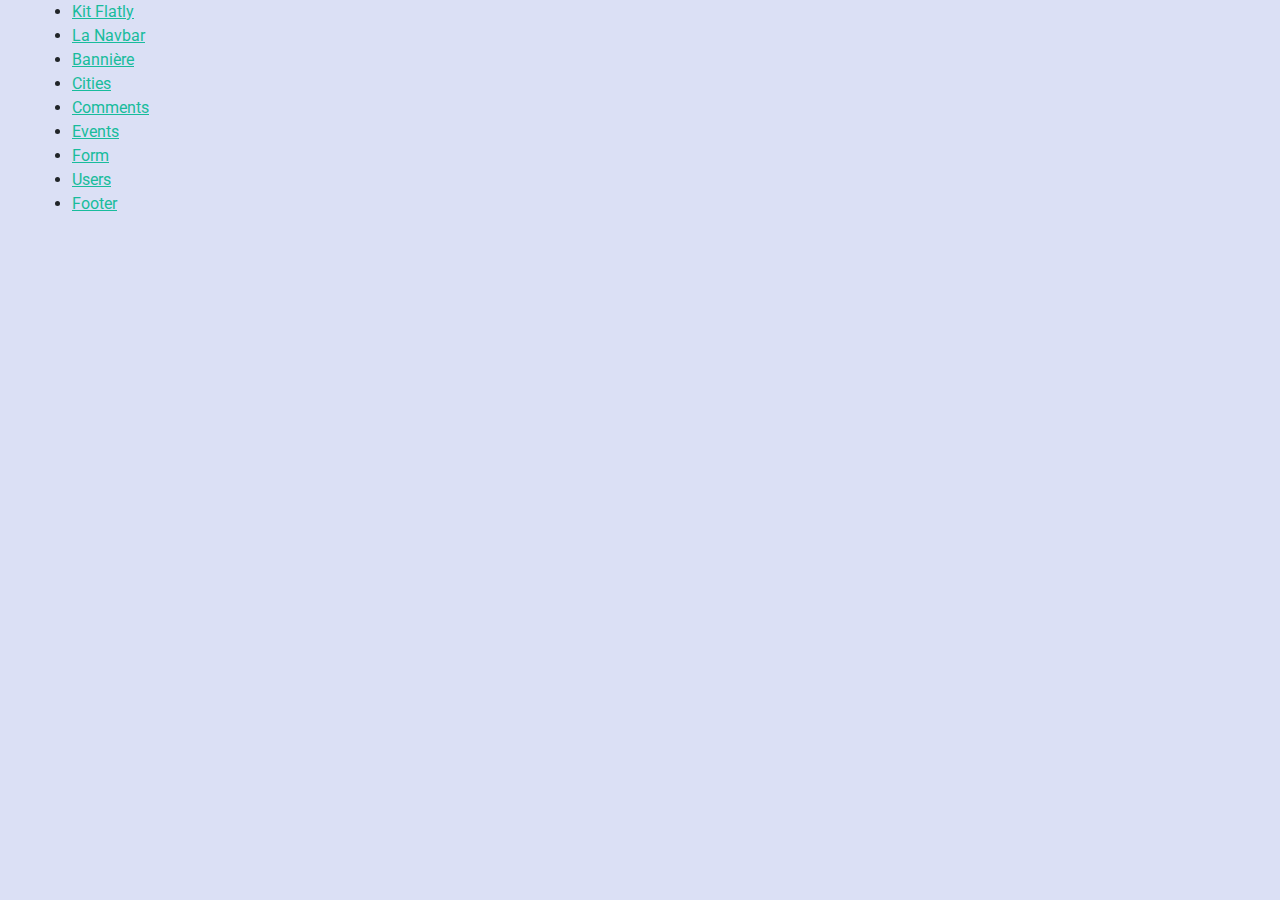
==== commit 0d4cb734: "footer" ====
--- a/index.html
+++ b/index.html
@@ -15,323 +15,18 @@
 
 <body>
 
-<p>Une navbar</p>
+  <ul>
+    <li class="index"><a href="https://bootswatch.com/flatly/">Kit Flatly</a></li>
+    <li class="index"><a href="navbar.html">La Navbar</a></li>
+    <li class="index"><a href="banner.html">Bannière</a></li>
+    <li class="index"><a href="cities.html">Cities</a></li>
+    <li class="index"><a href="comments.html">Comments</a></li>
+    <li class="index"><a href="events.html">Events</a></li>
+    <li class="index"><a href="form.html">Form</a></li>
+    <li class="index"><a href="users.html">Users</a></li>
+    <li class="index"><a href="footer.html">Footer</a></li>
+</ul>
 
-<nav class="navbar navbar-expand-lg navbar-dark bg-primary">
-  <div class="container-fluid">
-    <img src="https://logos-download.com/wp-content/uploads/2019/11/Eventbrite_Logo-700x700.png" alt="W3Schools.com" style="width:77.5px;height:77.5px;">
-      <button class="navbar-toggler" type="button" data-bs-toggle="collapse" data-bs-target="#navbarColor02" aria-controls="navbarColor02" aria-expanded="false" aria-label="Toggle navigation">
-      <span class="navbar-toggler-icon"></span>
-    </button>
-    <div class="collapse navbar-collapse" id="navbarColor02">
-      <ul class="navbar-nav me-auto">
-        <li class="nav-item">
-          <a class="nav-link active" href="#">Eventbrite</a>
-        </li>
-        <li class="nav-item">
-          <a class="nav-link" href="#">Events</a>
-        </li>
-        <li class="nav-item">
-          <a class="nav-link" href="#">Créer un event</a>
-        </li>
-        <li class="nav-item dropdown">
-          <a class="nav-link dropdown-toggle" data-bs-toggle="dropdown" href="#" role="button" aria-haspopup="true" aria-expanded="false">S'inscrire/Se connecter</a>
-          <div class="dropdown-menu">
-            <a class="dropdown-item" href="#">S'enregistrer</a>
-            <a class="dropdown-item" href="#">Se connecter</a>
-            <a class="dropdown-item" href="#">Se déconnecter</a>
-          </div>
-        </li>
-      </ul>
-    </div>
-  </div>
-</nav>
-
-<p>Un footer</p>
-
-Hélas j'ai la flemme
-
-<p>L'organisme "formulaire d'authentification"</p>
-
-<div class="container">
-  <div class="row">
-    <div class="col-md-12 offset-md-3">  
-       <h1 class="h3 mb-3 font-weight-normal text-center">Sign up</h1>
-
-       <div class="form-group">
-         <label for="exampleInputEmail1" class="form-label mt-4">Adresse email</label>
-         <input type="email" class="form-control" id="exampleInputEmail1" aria-describedby="emailHelp" placeholder="Entre ton adresse email">
-         <small id="emailHelp" class="form-text text-muted">Nous ne partagerons jamais votre adresse email.</small>
-       </div>
-     
-       <div class="form-group">
-         <label for="exampleInputPassword1" class="form-label mt-4">Mot de passe</label>
-         <input type="password" class="form-control" id="exampleInputPassword1" placeholder="Entre ton mot de passe">
-       </div>
-       <div class="form-group"><br>
-        <input type="password" class="form-control" id="exampleInputPassword1" placeholder="Retape le même mot de passe">
-      </div>
-      <div class ="container-button">
-       <div class="actions mt-5">
-        <button type="submit" class="btn btn-primary">Soumettre</button>
-        <button type="submit" class="btn btn-dark">Déjà un compte ?</button>
-      </div>
-      </div>
-    </div>
-  </div>
-</div>
-<br><br>
-<div class="container">
-  <div class="row">
-    <div class="col-md-12s offset-md-3">  
-       <h1 class="h3 mb-3 font-weight-normal text-center">Sign in</h1>
-
-       <div class="form-group">
-         <label for="exampleInputEmail1" class="form-label mt-4">Adresse email</label>
-         <input type="email" class="form-control" id="exampleInputEmail1" aria-describedby="emailHelp" placeholder="Entre ton adresse email">
-         <small id="emailHelp" class="form-text text-muted">Nous ne partagerons jamais votre adresse email.</small>
-       </div>
-     
-       <div class="form-group">
-         <label for="exampleInputPassword1" class="form-label mt-4">Mot de passe</label>
-         <input type="password" class="form-control" id="exampleInputPassword1" placeholder="Entre ton mot de passe">
-       </div><br>
-       <div class="form-check">
-        <input class="form-check-input" type="checkbox" value="" id="flexCheckDefault">
-        <label class="form-check-label" for="flexCheckDefault">
-          Se souvenir du mot de passe
-        </label>
-      </div>
-      <div class ="container-button">
-       <div class="actions mt-5">
-        <button type="submit" class="btn btn-primary">Soumettre</button>
-        <button type="submit" class="btn btn-danger">Mot de passe oublié ?</button>
-      </div>
-      </div>
-    </div>
-  </div>
-</div>
-<br><br>
-
- <div class="alert alert-dismissible alert-danger col-md-6 offset-md-3">
-   <button type="button" class="btn-close" data-bs-dismiss="alert"></button>
-   <strong>Mot de passe erroné !</strong> Réessaye <a href="#" class="alert-link">ou réinitialise-le</a>.
- </div>
- <br>
- <div class="alert alert-dismissible alert-success col-md-6 offset-md-3">
-   <button type="button" class="btn-close" data-bs-dismiss="alert"></button>
-   <strong>Authentification réussie !</strong> Redirection en cours <a href="#" class="alert-link">ou clique ici au-delà de plusieurs secondes</a>.
- </div>
- <br>
- <div class="alert alert-dismissible alert-primary col-md-6 offset-md-3">
-   <button type="button" class="btn-close" data-bs-dismiss="alert"></button>
-   <strong>Format non attendu</strong> Il faut <a href="#" class="alert-link">6 mots minimum</a>.
- </div>
-
-
-
-<p>La bannière</p>
-
-<nav class="navbar navbar-expand-lg navbar-dark bg-primary">
-  <div class="container-fluid">
-    <img src="https://logos-download.com/wp-content/uploads/2019/11/Eventbrite_Logo-700x700.png" alt="W3Schools.com" style="width:77.5px;height:77.5px;">
-      <button class="navbar-toggler" type="button" data-bs-toggle="collapse" data-bs-target="#navbarColor02" aria-controls="navbarColor02" aria-expanded="false" aria-label="Toggle navigation">
-      <span class="navbar-toggler-icon"></span>
-    </button>
-    <div class="collapse navbar-collapse" id="navbarColor02">
-      <ul class="navbar-nav me-auto">
-        <li class="nav-item">
-          <a class="nav-link active" href="#">Eventbrite</a>
-        </li>
-        <li class="nav-item">
-          <a class="nav-link" href="#">Events</a>
-        </li>
-        <li class="nav-item">
-          <a class="nav-link" href="#">Créer un event</a>
-        </li>
-        <li class="nav-item dropdown">
-          <a class="nav-link dropdown-toggle" data-bs-toggle="dropdown" href="#" role="button" aria-haspopup="true" aria-expanded="false">S'inscrire/Se connecter</a>
-          <div class="dropdown-menu">
-            <a class="dropdown-item" href="#">S'enregistrer</a>
-            <a class="dropdown-item" href="#">Se connecter</a>
-            <a class="dropdown-item" href="#">Se déconnecter</a>
-          </div>
-        </li>
-      </ul>
-    </div>
-  </div>
-</nav>
-
-<div class="hero-image">
-  <div class="hero-text">
-    <h1>Eventbrite</h1>
-    <p>Une envie de bringuer ?</p>
-    <p>Rejoindre une communauté active de bringueurs?</p>
-    <button>Par ici</button>
-  </div>
-</div>
-
-<p>Plusieurs formats de cartes de présentation</p>
-<p>Voici mes cartes users</p>
-
-<div class="container">
-  <div class="row">
-      <div class="col-md-6 offset-md-3 bg-white rounded box-shadow"> 
-          <div class="media text-muted pt-3">
-            <img data-src="holder.js/32x32?theme=thumb&amp;bg=007bff&amp;fg=007bff&amp;size=1" alt="32x32" class="mr-2 rounded" style="width: 32px; height: 32px;" src="user1.jpg" data-holder-rendered="true">
-            <p class="media-body pb-3 mb-0 small lh-125 border-bottom border-gray">
-              <strong class="d-block text-gray-dark">Jean Neymar</strong>
-              Ville : Paris<br>
-              Âge : 30 ans
-            </p>
-          </div>
-          <div class="media text-muted pt-3 ">
-            <img data-src="holder.js/32x32?theme=thumb&amp;bg=e83e8c&amp;fg=e83e8c&amp;size=1" alt="32x32" class="mr-2 rounded" style="width: 32px; height: 32px;" src="user2.jpg" data-holder-rendered="true">
-            <p class="media-body pb-3 mb-0 small lh-125 border-bottom border-gray">
-              <strong class="d-block text-gray-dark">Jesus Pasdac</strong>       
-              Ville : New York<br>
-              Âge : 99 ans     
-            </p>
-          </div>
-          <div class="media text-muted pt-3">
-            <img data-src="holder.js/32x32?theme=thumb&amp;bg=6f42c1&amp;fg=6f42c1&amp;size=1" alt="32x32" class="mr-2 rounded" style="width: 32px; height: 32px;" src="user3.jpg" data-holder-rendered="true">
-            <p class="media-body pb-3 mb-0 small lh-125 border-bottom border-gray">
-              <strong class="d-block text-gray-dark">Tobi Rintintin</strong>
-              Ville : Barcelone<br>
-              Âge : 56 ans </p>
-          </div>
-        </div>
-      </div>
-    </div>
-</div>
-
-  
-<p>Voici mes cartes cities</p>
-
-<div class ="row d-flex justify-content-around">
-  <div class="card text-black bg-light border-secondary mb-3" style="max-width: 15rem;">
-    <div class="card-header">Paris</div>
-    <img data-src="holder.js/32x32?theme=thumb&amp;bg=e83e8c&amp;fg=e83e8c&amp;size=1" alt="32x32" class="mr-2 rounded" style="width: 100px; height: 100px; padding: 10px" src="feu.jpg" data-holder-rendered="true">
-    <div class="card-body">
-      <h4 class="card-title">La Ville Lumière</h4>
-      <p class="card-text">Some quick example text to build on the card title and make up the bulk of the card's content.</p>
-    </div>
-  </div>
-  <div class="card text-black bg-light border-secondary mb-3" style="max-width: 15rem;">
-    <div class="card-header">New York</div>
-    <img data-src="holder.js/32x32?theme=thumb&amp;bg=e83e8c&amp;fg=e83e8c&amp;size=1" alt="32x32" class="mr-2 rounded" style="width: 100px; height: 100px; padding: 10px" src="feu.jpg" data-holder-rendered="true">
-    <div class="card-body">
-      <h4 class="card-title">The Big Apple</h4>
-      <p class="card-text">Some quick example text to build on the card title and make up the bulk of the card's content.</p>
-    </div>
-  </div>
-  <div class="card text-black bg-light border-secondary mb-3" style="max-width: 15rem;">
-    <div class="card-header">Barcelone</div>
-    <img data-src="holder.js/32x32?theme=thumb&amp;bg=e83e8c&amp;fg=e83e8c&amp;size=1" alt="32x32" class="mr-2 rounded" style="width: 100px; height: 100px; padding: 10px" src="feu.jpg" data-holder-rendered="true">
-    <div class="card-body">
-      <h4 class="card-title">Barna</h4>
-      <p class="card-text">Some quick example text to build on the card title and make up the bulk of the card's content.</p>
-    </div>
-  </div>
-</div>
-
-<p>Voici mes cartes events</p>
-<div class ="row d-flex justify-content-around">
-  <div class="card text-white bg-primary mb-3 d-flex" style="max-width: 15rem;">
-      <div class="card-header">La Jojoteuf</div>
-      <div class="card-body">
-        <img data-src="holder.js/32x32?theme=thumb&amp;bg=e83e8c&amp;fg=e83e8c&amp;size=1" alt="32x32" class="mr-2 rounded" style="width: 100px; height: 100px; padding: 10px" src="feu.jpg" data-holder-rendered="true">
-        <h4 class="card-title">Un rendez-vous unique !</h4>
-        <p class="card-text">Some quick example text to build on the card title and make up the bulk of the card's content.</p>
-      </div>
-  </div>
-  <div class="card text-white bg-warning border-secondary mb-3" style="max-width: 15rem;">
-      <div class="card-header">Mes 30 ans !</div>
-      <img data-src="holder.js/32x32?theme=thumb&amp;bg=e83e8c&amp;fg=e83e8c&amp;size=1" alt="32x32" class="mr-2 rounded" style="width: 100px; height: 100px; padding: 10px" src="filles.jpg" data-holder-rendered="true"> <div class="card-body">
-        <h4 class="card-title">30 ans, ça se fête !</h4>
-        <p class="card-text">Some quick example text to build on the card title and make up the bulk of the card's content.</p>
-      </div>
-  </div>
-  <div class="card text-white bg-dark border-secondary mb-3" style="max-width: 15rem;">
-    <div class="card-header">Projet X</div>
-    <img data-src="holder.js/32x32?theme=thumb&amp;bg=e83e8c&amp;fg=e83e8c&amp;size=1" alt="32x32" class="mr-2 rounded" style="width: 100px; height: 100px; padding: 10px" src="feu.jpg" data-holder-rendered="true">
-    <div class="card-body">
-      <h4 class="card-title">Et qu'on s'en souvienne !</h4>
-      <p class="card-text">Some quick example text to build on the card title and make up the bulk of the card's content.</p>
-    </div>
-  </div>
-  <div class="card text-black bg-light border-secondary mb-3" style="max-width: 15rem;">
-    <div class="card-header">pa envi de dormir^^</div>
-    <img data-src="holder.js/32x32?theme=thumb&amp;bg=e83e8c&amp;fg=e83e8c&amp;size=1" alt="32x32" class="mr-2 rounded" style="width: 100px; height: 100px; padding: 10px" src="feu.jpg" data-holder-rendered="true">
-    <div class="card-body">
-      <h4 class="card-title">on veille jusk pa d'heur :)</h4>
-      <p class="card-text">Some quick example text to build on the card title and make up the bulk of the card's content.</p>
-    </div>
-  </div>
-</div>
-
-<p>Puis les organismes qui représentent la listes de ces cartes</p>
-
-
-
-<p>La molécule commentaire</p>
-
-<div class="d-flex justify-content-center py-2 pb-3">
-  <div class="second py-2 px-2"> <span class="text1">Franches tranches de rigolade</span>
-      <div class ="text5">Publié à 12h00</div>
-      <div class="d-flex justify-content-between py-1 pt-2">
-          <div><img src="user4.jpg" class="rounded" width="18"><span class="text2">Curtis</span></div>
-          <div><span class="text3">Upvote?</span><span class="thumbup"><i class="fa fa-thumbs-o-up"></i></span><span class="text4 text4o">1</span></div>
-      </div>
-  </div>
-</div>
-
-<p>L'organisme "section commentaires"</p>
-
-<div class="container justify-content-center mt-5 border-left border-right">
-  <div class="d-flex justify-content-center pt-3 pb-2"> <div><img src="user3.jpg" class="rounded" width="45" height="45"></div>
-  <input type="text" name="text" placeholder="+ Add a note" class="form-control addtxt"></div>
-  <div class="d-flex justify-content-center py-2">
-      <div class="second py-2 px-2"> <span class="text1">J'ai bien aimé les blagues de Jordan</span>
-          <div class ="text5">Publié à 12h00</div>
-          <div class="d-flex justify-content-between py-1 pt-2">
-              <div><img src="user1.jpg" class="rounded" width="18"><span class="text2">Martha</span></div>
-              <div><span class="text3">Upvote?</span><span class="thumbup"><i class="fa fa-thumbs-o-up"></i></span><span class="text4">3</span></div>
-          </div>
-      </div>
-  </div>
-  <div class="d-flex justify-content-center py-2">
-      <div class="second py-2 px-2"> <span class="text1">Incr' cette teuf</span>
-          <div class ="text5">Publié à 12h00</div>
-          <div class="d-flex justify-content-between py-1 pt-2">
-              <div><img src="user2.jpg" class="rounded" width="18"><span class="text2">Curtis</span></div>
-              <div><span class="text3">Upvote?</span><span class="thumbup"><i class="fa fa-thumbs-o-up"></i></span><span class="text4">3</span></div>
-          </div>
-      </div>
-  </div>
-  <div class="d-flex justify-content-center py-2">
-      <div class="second py-2 px-2"> <span class="text1">hb</span>
-          <div class ="text5">Publié à 12h00</div>
-          <div class="d-flex justify-content-between py-1 pt-2">
-              <div><img src="user3.jpg" class="rounded" width="18" height="18"><span class="text2">Beth</span></div>
-              <div><span class="text3 text3o">Upvoted</span><span class="thumbup"><i class="fa fa-thumbs-up thumbupo"></i></span><span class="text4 text4i">1</span></div>
-          </div>
-      </div>
-  </div>
-  <div class="d-flex justify-content-center py-2 pb-3">
-      <div class="second py-2 px-2"> <span class="text1">Franches tranches de rigolade</span>
-          <div class ="text5">Publié à 12h00</div>
-          <div class="d-flex justify-content-between py-1 pt-2">
-              <div><img src="user4.jpg" class="rounded" width="18"><span class="text2">Curtis</span></div>
-              <div><span class="text3">Upvote?</span><span class="thumbup"><i class="fa fa-thumbs-o-up"></i></span><span class="text4 text4o">1</span></div>
-          </div>
-      </div>
-  </div>
-</div>
-
-<p>Une section "présentation ressource" qui sera grossomodo la section qui présente le show de n'importe quelle ressource</p>
-<p>Une section qui présente un élément (à gauche du texte, à droite une image)</p>
-<p>Un organisme de ton choix</p>
 
 </body>
 </html>--- a/custom.css
+++ b/custom.css
@@ -152,3 +152,17 @@
     font-size: 20px;
     padding-left: 20px;
   }
+
+  .footer {
+  border-style: double;
+  box-sizing:border-box;
+  display:block;
+  margin: 5em 0;
+  margin-top: 10em;
+  margin-right: 0px;
+  margin-bottom: 0;
+  margin-left: 0px;
+  position: absolute;
+  bottom: 0;
+  width: 100%;
+}
